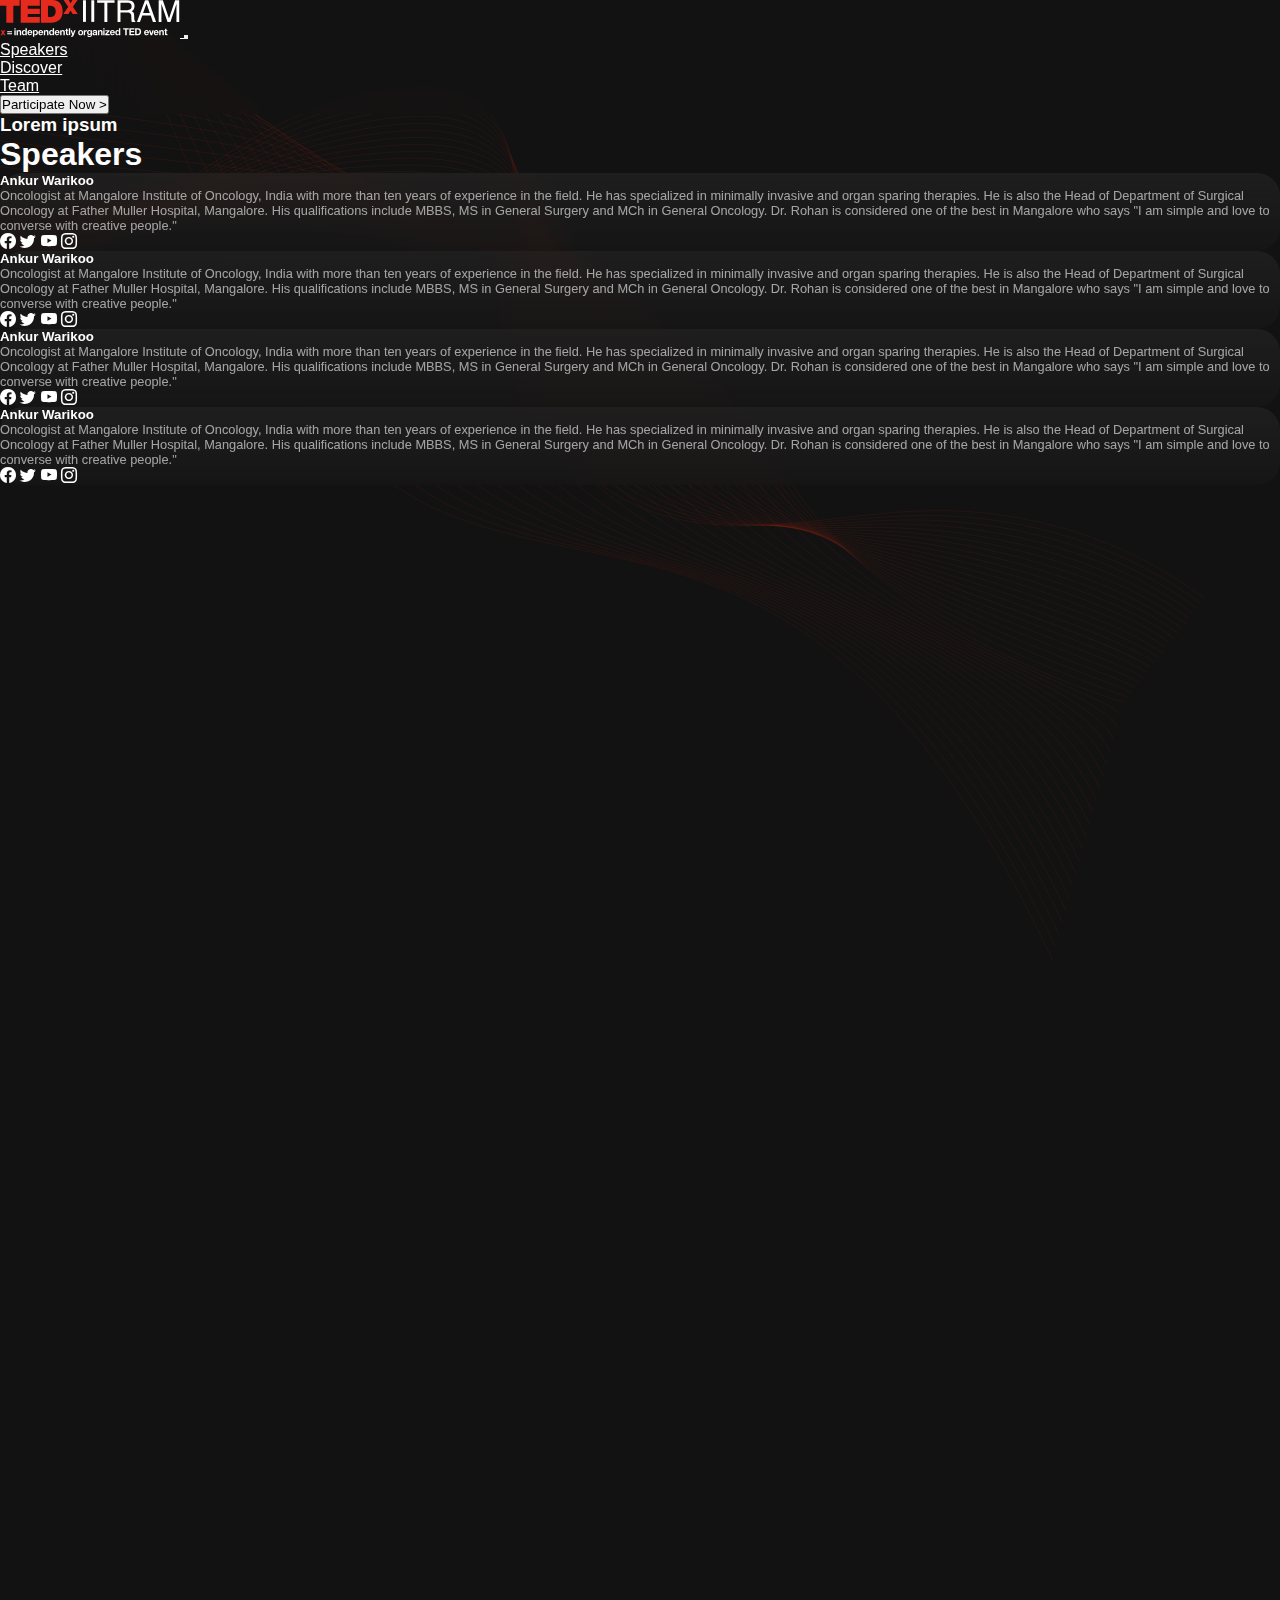
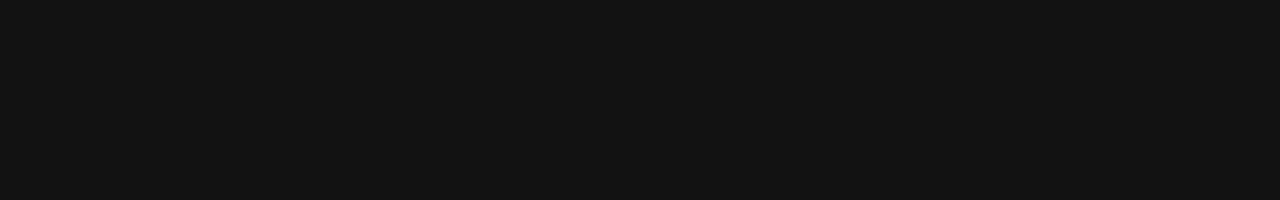
==== index.html @ c4f3ae9b "Rename speakers.html to index.html" ====
<!doctype html>
<html lang="en">

<head>
  <!-- Required meta tags -->
  <meta charset="utf-8">
  <meta name="viewport" content="width=device-width, initial-scale=1">


<!-- Bootstrap icons cdn -->
<link rel="stylesheet" href="https://cdn.jsdelivr.net/npm/bootstrap-icons@1.3.0/font/bootstrap-icons.css">

  <!-- Bootstrap CSS -->
  <link href="https://cdn.jsdelivr.net/npm/bootstrap@5.0.2/dist/css/bootstrap.min.css" rel="stylesheet"
    integrity="sha384-EVSTQN3/azprG1Anm3QDgpJLIm9Nao0Yz1ztcQTwFspd3yD65VohhpuuCOmLASjC" crossorigin="anonymous">

  <!-- custom css -->
  <link rel="stylesheet" href="style-speakers.css">

  <title>Speakers</title>
</head>

<body>

  <!-- illustration-------------------------------------------------------------------------------- -->

  <img class="img-fluid w-75 illustration-left-homepage"
    src="Resources/Images/Hero-Section/illustration-left-homepage.svg" alt="" srcset="">


  <!-- Right illustration -->
  <img class="img-fluid w-75 nav-right-illustration" src="Resources/Images/Hero-Section/navbar-right-illustration.svg"
    alt="" srcset="">



  <nav class="navbar navbar-expand-lg py-4 sticky-top navbar-custom navbar-dark">
    <div class="container">
      <!-- Navbar Logo -->
      <a class="navbar-brand" href="#homepage">
        <img class="w-75" src="Resources/Images/Navbar/navbarlogo.svg" alt="" srcset="" />
      </a>
      <!-- Hamburger Menu -->
      <button class="navbar-toggler" type="button" data-bs-toggle="collapse" data-bs-target="#navbarSupportedContent"
        aria-controls="navbarSupportedContent" aria-expanded="false" aria-label="Toggle navigation">
        <span class="navbar-toggler-icon"></span>
      </button>

      <div class="collapse navbar-collapse" id="navbarSupportedContent">
        <ul class="navbar-nav ms-auto px-3">
          <li class="nav-item px-3">
            <a class="nav-link hover-underline-animation" href="#speakers">Speakers</a>
          </li>
          <li class="nav-item px-3">
            <a class="nav-link hover-underline-animation" href="#discover">Discover</a>
          </li>
          <li class="nav-item px-3">
            <a class="nav-link hover-underline-animation" href="#discover">Team</a>
          </li>
        </ul>
        <form class="py-2">
          <button class="btn btn-outline-danger btn-custom">
            Participate Now >
          </button>
        </form>


      </div>
    </div>

    <!-- Ellipse
      <img class="image-fluid w-50 nav-right-illustration-ellipse" src="Resources/Images/Hero-Section/navbar-illustration-right-Ellipse 1.svg" alt=""> -->
  </nav>








  <section>

    <div class="container">

      <h3>Lorem ipsum</h3>
      <h1>Speakers</h1>

      <div class="row row-cols-1 row-cols-md-4 g-3 py-5">
        <div class="col">
          <div class="card">

            <div class="card-body">
              <h5 class="card-title">Ankur Warikoo</h5>
              <p class="card-text py-3">Oncologist at Mangalore Institute of Oncology, India with more than ten years of
                experience in the field. He has specialized in minimally invasive and organ sparing therapies. He is
                also the Head of Department of Surgical Oncology at Father Muller Hospital, Mangalore. His
                qualifications include MBBS, MS in General Surgery and MCh in General Oncology. Dr. Rohan is considered
                one of the best in Mangalore who says "I am simple and love to converse with creative people."</p>
                <i class="bi bi-facebook "></i>
                <i class="bi bi-twitter"></i>
                <i class="bi bi-youtube"></i>
                <i class="bi bi-instagram"></i>
            </div>
          </div>
        </div>
        <div class="col">
          <div class="card">

            <div class="card-body">
              <h5 class="card-title">Ankur Warikoo</h5>
              <p class="card-text py-3">Oncologist at Mangalore Institute of Oncology, India with more than ten years of
                experience in the field. He has specialized in minimally invasive and organ sparing therapies. He is
                also the Head of Department of Surgical Oncology at Father Muller Hospital, Mangalore. His
                qualifications include MBBS, MS in General Surgery and MCh in General Oncology. Dr. Rohan is considered
                one of the best in Mangalore who says "I am simple and love to converse with creative people."</p>
                <i class="bi bi-facebook "></i>
                <i class="bi bi-twitter"></i>
                <i class="bi bi-youtube"></i>
                <i class="bi bi-instagram"></i>
            </div>
          </div>
        </div>
        <div class="col">
          <div class="card">

            <div class="card-body">
              <h5 class="card-title">Ankur Warikoo</h5>
              <p class="card-text py-3">Oncologist at Mangalore Institute of Oncology, India with more than ten years of
                experience in the field. He has specialized in minimally invasive and organ sparing therapies. He is
                also the Head of Department of Surgical Oncology at Father Muller Hospital, Mangalore. His
                qualifications include MBBS, MS in General Surgery and MCh in General Oncology. Dr. Rohan is considered
                one of the best in Mangalore who says "I am simple and love to converse with creative people."</p>
                <i class="bi bi-facebook "></i>
                <i class="bi bi-twitter"></i>
                <i class="bi bi-youtube"></i>
                <i class="bi bi-instagram"></i>
            </div>
          </div>
        </div>
        <div class="col">
          <div class="card">

            <div class="card-body">
              <h5 class="card-title">Ankur Warikoo</h5>
              <p class="card-text py-3">Oncologist at Mangalore Institute of Oncology, India with more than ten years of
                experience in the field. He has specialized in minimally invasive and organ sparing therapies. He is
                also the Head of Department of Surgical Oncology at Father Muller Hospital, Mangalore. His
                qualifications include MBBS, MS in General Surgery and MCh in General Oncology. Dr. Rohan is considered
                one of the best in Mangalore who says "I am simple and love to converse with creative people."</p>
                <i class="bi bi-facebook "></i>
                <i class="bi bi-twitter"></i>
                <i class="bi bi-youtube"></i>
                <i class="bi bi-instagram"></i>
            </div>
          </div>
        </div>
      







    </div>





  </section>






  <!--  Bootstrap Bundle with Popper -->
  <script src="https://cdn.jsdelivr.net/npm/bootstrap@5.0.2/dist/js/bootstrap.bundle.min.js"
    integrity="sha384-MrcW6ZMFYlzcLA8Nl+NtUVF0sA7MsXsP1UyJoMp4YLEuNSfAP+JcXn/tWtIaxVXM"
    crossorigin="anonymous"></script>

  <!-- custom js -->
  <script src="speakers.js"></script>

</body>

</html>
---- style-speakers.css ----
/* custom----------------------------------------------------- */


*{
  margin: 0;
  padding: 0;
  font-family:  Helvetica, sans-serif, Arial;
  box-sizing: border-box;
  }
  
  body{
  
      background-color: #121212;
      height: 200vh;
      color: #ffffff;
      /* overflow-x: hidden; */
      scroll-behavior: smooth;
      position: relative;
      
      
  }
  
  
  
  /* ______________________________________________________ */
  
  
  
  
  
  
  /* Navbar------------------------------------------------------- */

  .navbar {
    -webkit-backdrop-filter: blur(8px);
    backdrop-filter: blur(8px);
    }


  .navbar-custom a{
      color: #ffffff !important;
      font-size: 1rem;
  }
  
  
  
  
  .hover-underline-animation {
      display: inline-block;
      position: relative;
      color: #ffffff;
    }
    
    .hover-underline-animation:after {
      content: '';
      position: absolute;
      width: 100%;
      transform: scaleX(0);
      height: 2px;
      bottom: 0;
      left: 0;
      background-color: #E62B1E;
      
      transform-origin: bottom right;
      transition: transform 0.25s ease-out;
    }
    
    .hover-underline-animation:hover:after {
      transform: scaleX(1);
      transform-origin: bottom left;
    }
  
    .hover-underline-animation:hover{
        color: #ffffff;
    }
  
  
  
  
  .navbar-custom button{
      outline: #E62B1E;
  }
  
  
  .navbar-custom button:hover{
      background-color: #E62B1E;
  }
  
  
  .nav-right-illustration{
      position: absolute;
      right: 0%;
      top: -13.01%;
  transform: rotate(1.99deg);
  }
  
  
  
  
  
/* illustration01 */
.illustration-left-homepage{
  position: absolute;
  left: 0%;
  top: -20%;
  opacity: 1;
  width: 100%;
  
}










/* Cards--------- */


.card{
  
  background: linear-gradient(180deg, rgba(47, 46, 46, 0.44) 0%, rgba(50, 50, 50, 0.11) 100%);
backdrop-filter: blur(13px);
/* Note: backdrop-filter has minimal browser support */

border-radius: 23px;

}

.card-title{
  font-weight: 700;
}


.card-text{
  opacity: 0.6;
  font-size: 0.8rem;
}


/* Icons */

.bi-facebook:hover{
  color:#4267B2 ;
  transform: scale(1.5);
}

.bi-twitter:hover{
  color:#00acee;
}

.bi-youtube:hover{
  color:	#FF0000;
}

.bi-instagram:hover{
color: #f09433; 
color: -moz-linear-gradient(45deg, #f09433 0%, #e6683c 25%, #dc2743 50%, #cc2366 75%, #bc1888 100%); 
color: -webkit-linear-gradient(45deg, #f09433 0%,#e6683c 25%,#dc2743 50%,#cc2366 75%,#bc1888 100%); 
color: linear-gradient(45deg, #f09433 0%,#e6683c 25%,#dc2743 50%,#cc2366 75%,#bc1888 100%); 
filter: progid:DXImageTransform.Microsoft.gradient( startColorstr='#f09433', endColorstr='#bc1888',GradientType=1 );
}
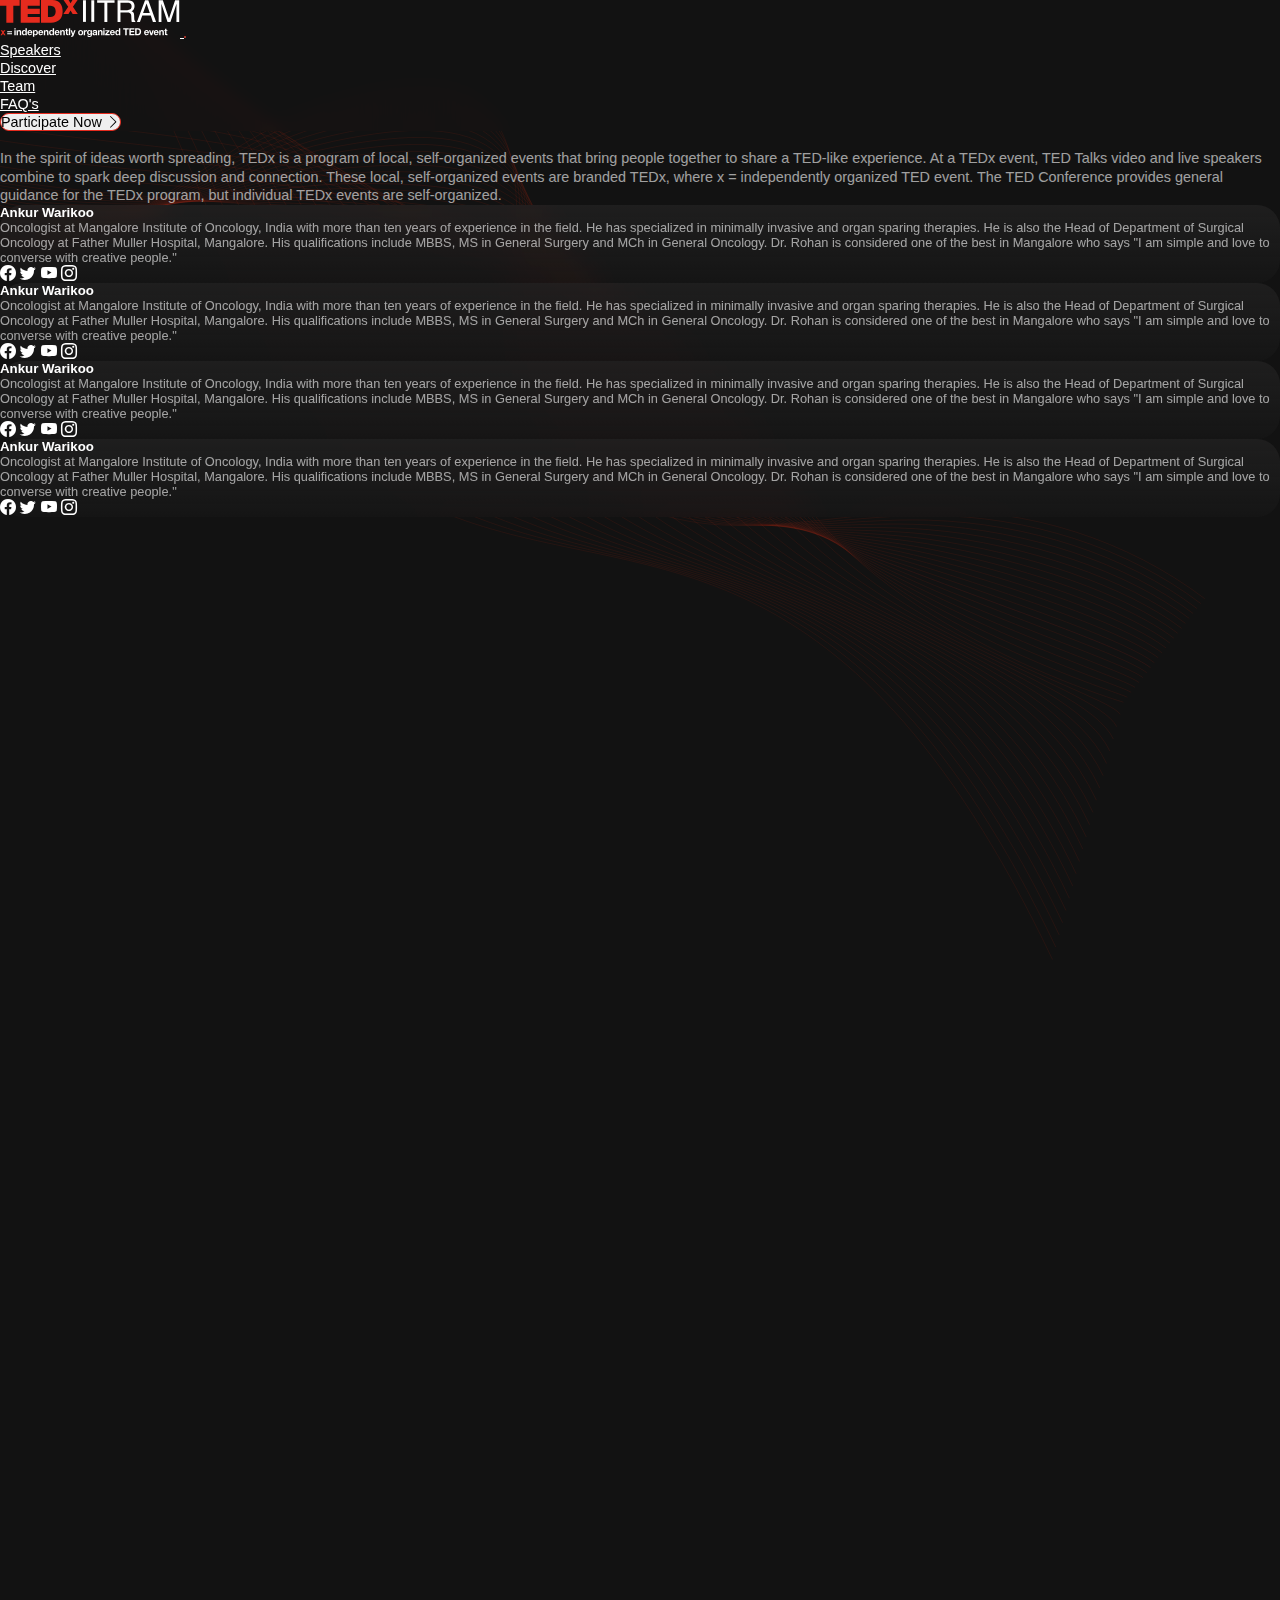
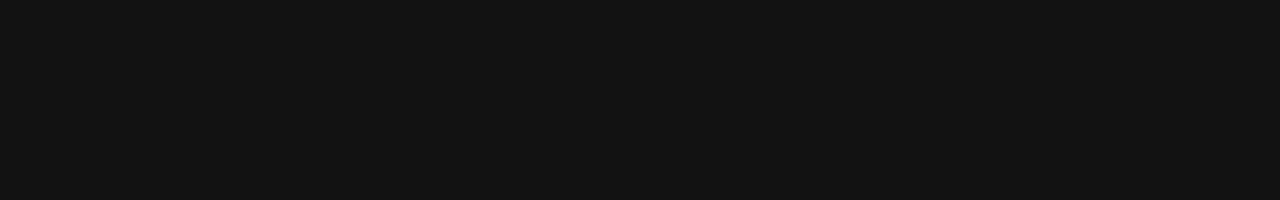
==== commit e4658010: "Rename Index.html to index.html" ====
--- a/index.html
+++ b/index.html
@@ -7,8 +7,8 @@
   <meta name="viewport" content="width=device-width, initial-scale=1">
 
 
-<!-- Bootstrap icons cdn -->
-<link rel="stylesheet" href="https://cdn.jsdelivr.net/npm/bootstrap-icons@1.3.0/font/bootstrap-icons.css">
+  <!-- Bootstrap icons cdn -->
+  <link rel="stylesheet" href="https://cdn.jsdelivr.net/npm/bootstrap-icons@1.3.0/font/bootstrap-icons.css">
 
   <!-- Bootstrap CSS -->
   <link href="https://cdn.jsdelivr.net/npm/bootstrap@5.0.2/dist/css/bootstrap.min.css" rel="stylesheet"
@@ -32,6 +32,14 @@
   <img class="img-fluid w-75 nav-right-illustration" src="Resources/Images/Hero-Section/navbar-right-illustration.svg"
     alt="" srcset="">
 
+
+
+
+
+<header class="header-section">
+
+
+  
 
 
   <nav class="navbar navbar-expand-lg py-4 sticky-top navbar-custom navbar-dark">
@@ -57,10 +65,13 @@
           <li class="nav-item px-3">
             <a class="nav-link hover-underline-animation" href="#discover">Team</a>
           </li>
+          <li class="nav-item px-3">
+            <a class="nav-link hover-underline-animation" href="#discover">FAQ's</a>
+          </li>
         </ul>
         <form class="py-2">
           <button class="btn btn-outline-danger btn-custom">
-            Participate Now >
+            Participate Now <i class="bi bi-chevron-right"></i>
           </button>
         </form>
 
@@ -74,6 +85,45 @@
 
 
 
+  
+
+
+
+
+<!-- Header-section -->
+
+
+
+<section class="mb-5 mt-5 py-3 pb-5">
+
+  <div class="container ">
+
+    <div >
+      <img class="img-fluid w-25 py-1" src="Resources/Images/Speakers/Header-Section/tedx_Iitram_logo.svg" alt=""
+        srcset="">
+    </div>
+
+    <div class="py-3">
+      <p>In the spirit of ideas worth spreading, TEDx is a program of local, self-organized events that bring people
+        together to share a TED-like experience. At a TEDx event, TED Talks video and live speakers combine to spark
+        deep discussion and connection. These local, self-organized events are branded TEDx, where x = independently
+        organized TED event. The TED Conference provides general guidance for the TEDx program, but individual TEDx
+        events are self-organized.
+      </p>
+    </div>
+
+</div>
+
+
+
+</section>
+
+
+
+
+
+</header>
+
 
 
 
@@ -83,8 +133,6 @@
 
     <div class="container">
 
-      <h3>Lorem ipsum</h3>
-      <h1>Speakers</h1>
 
       <div class="row row-cols-1 row-cols-md-4 g-3 py-5">
         <div class="col">
@@ -97,73 +145,73 @@
                 also the Head of Department of Surgical Oncology at Father Muller Hospital, Mangalore. His
                 qualifications include MBBS, MS in General Surgery and MCh in General Oncology. Dr. Rohan is considered
                 one of the best in Mangalore who says "I am simple and love to converse with creative people."</p>
-                <i class="bi bi-facebook "></i>
-                <i class="bi bi-twitter"></i>
-                <i class="bi bi-youtube"></i>
-                <i class="bi bi-instagram"></i>
-            </div>
-          </div>
-        </div>
-        <div class="col">
-          <div class="card">
-
-            <div class="card-body">
-              <h5 class="card-title">Ankur Warikoo</h5>
-              <p class="card-text py-3">Oncologist at Mangalore Institute of Oncology, India with more than ten years of
-                experience in the field. He has specialized in minimally invasive and organ sparing therapies. He is
-                also the Head of Department of Surgical Oncology at Father Muller Hospital, Mangalore. His
-                qualifications include MBBS, MS in General Surgery and MCh in General Oncology. Dr. Rohan is considered
-                one of the best in Mangalore who says "I am simple and love to converse with creative people."</p>
-                <i class="bi bi-facebook "></i>
-                <i class="bi bi-twitter"></i>
-                <i class="bi bi-youtube"></i>
-                <i class="bi bi-instagram"></i>
-            </div>
-          </div>
-        </div>
-        <div class="col">
-          <div class="card">
-
-            <div class="card-body">
-              <h5 class="card-title">Ankur Warikoo</h5>
-              <p class="card-text py-3">Oncologist at Mangalore Institute of Oncology, India with more than ten years of
-                experience in the field. He has specialized in minimally invasive and organ sparing therapies. He is
-                also the Head of Department of Surgical Oncology at Father Muller Hospital, Mangalore. His
-                qualifications include MBBS, MS in General Surgery and MCh in General Oncology. Dr. Rohan is considered
-                one of the best in Mangalore who says "I am simple and love to converse with creative people."</p>
-                <i class="bi bi-facebook "></i>
-                <i class="bi bi-twitter"></i>
-                <i class="bi bi-youtube"></i>
-                <i class="bi bi-instagram"></i>
-            </div>
-          </div>
-        </div>
-        <div class="col">
-          <div class="card">
-
-            <div class="card-body">
-              <h5 class="card-title">Ankur Warikoo</h5>
-              <p class="card-text py-3">Oncologist at Mangalore Institute of Oncology, India with more than ten years of
-                experience in the field. He has specialized in minimally invasive and organ sparing therapies. He is
-                also the Head of Department of Surgical Oncology at Father Muller Hospital, Mangalore. His
-                qualifications include MBBS, MS in General Surgery and MCh in General Oncology. Dr. Rohan is considered
-                one of the best in Mangalore who says "I am simple and love to converse with creative people."</p>
-                <i class="bi bi-facebook "></i>
-                <i class="bi bi-twitter"></i>
-                <i class="bi bi-youtube"></i>
-                <i class="bi bi-instagram"></i>
-            </div>
-          </div>
-        </div>
-      
-
-
-
-
-
-
-
-    </div>
+              <i class="bi bi-facebook "></i>
+              <i class="bi bi-twitter"></i>
+              <i class="bi bi-youtube"></i>
+              <i class="bi bi-instagram"></i>
+            </div>
+          </div>
+        </div>
+        <div class="col">
+          <div class="card">
+
+            <div class="card-body">
+              <h5 class="card-title">Ankur Warikoo</h5>
+              <p class="card-text py-3">Oncologist at Mangalore Institute of Oncology, India with more than ten years of
+                experience in the field. He has specialized in minimally invasive and organ sparing therapies. He is
+                also the Head of Department of Surgical Oncology at Father Muller Hospital, Mangalore. His
+                qualifications include MBBS, MS in General Surgery and MCh in General Oncology. Dr. Rohan is considered
+                one of the best in Mangalore who says "I am simple and love to converse with creative people."</p>
+              <i class="bi bi-facebook "></i>
+              <i class="bi bi-twitter"></i>
+              <i class="bi bi-youtube"></i>
+              <i class="bi bi-instagram"></i>
+            </div>
+          </div>
+        </div>
+        <div class="col">
+          <div class="card">
+
+            <div class="card-body">
+              <h5 class="card-title">Ankur Warikoo</h5>
+              <p class="card-text py-3">Oncologist at Mangalore Institute of Oncology, India with more than ten years of
+                experience in the field. He has specialized in minimally invasive and organ sparing therapies. He is
+                also the Head of Department of Surgical Oncology at Father Muller Hospital, Mangalore. His
+                qualifications include MBBS, MS in General Surgery and MCh in General Oncology. Dr. Rohan is considered
+                one of the best in Mangalore who says "I am simple and love to converse with creative people."</p>
+              <i class="bi bi-facebook "></i>
+              <i class="bi bi-twitter"></i>
+              <i class="bi bi-youtube"></i>
+              <i class="bi bi-instagram"></i>
+            </div>
+          </div>
+        </div>
+        <div class="col">
+          <div class="card">
+
+            <div class="card-body">
+              <h5 class="card-title">Ankur Warikoo</h5>
+              <p class="card-text py-3">Oncologist at Mangalore Institute of Oncology, India with more than ten years of
+                experience in the field. He has specialized in minimally invasive and organ sparing therapies. He is
+                also the Head of Department of Surgical Oncology at Father Muller Hospital, Mangalore. His
+                qualifications include MBBS, MS in General Surgery and MCh in General Oncology. Dr. Rohan is considered
+                one of the best in Mangalore who says "I am simple and love to converse with creative people."</p>
+              <i class="bi bi-facebook "></i>
+              <i class="bi bi-twitter"></i>
+              <i class="bi bi-youtube"></i>
+              <i class="bi bi-instagram"></i>
+            </div>
+          </div>
+        </div>
+
+
+
+
+
+
+
+
+      </div>
 
 
 
--- a/style-speakers.css
+++ b/style-speakers.css
@@ -39,7 +39,7 @@
 
   .navbar-custom a{
       color: #ffffff !important;
-      font-size: 1rem;
+      font-size: 0.9rem;
   }
   
   
@@ -78,12 +78,17 @@
   
   
   .navbar-custom button{
-      outline: #E62B1E;
+    border: 1px solid #E62B1E;
+    box-sizing: border-box;
+    border-radius: 10px;
+    font-size: 0.9rem;
+    
   }
   
   
   .navbar-custom button:hover{
       background-color: #E62B1E;
+      transition: 0.3s;
   }
   
   
@@ -109,6 +114,50 @@
 }
 
 
+/* Header-section */
+
+
+.header-section{
+  background: url("Resources/Images/Speakers/Speakers-background.png")  no-repeat center center fixed;;
+   
+  -webkit-background-size: cover;
+  -moz-background-size: cover;
+  -o-background-size: cover;
+  background-size: cover;
+}
+
+.header-section p{
+  /* Ted White */
+
+color: #FFFFFF;
+
+opacity: 0.6;
+font-size: 0.9rem;
+line-height: 130%;
+}
+
+
+
+
+
+
+
+
+
+
+
+
+
+
+
+
+
+
+
+
+
+
+
 
 
 
@@ -157,10 +206,6 @@
 }
 
 .bi-instagram:hover{
-color: #f09433; 
-color: -moz-linear-gradient(45deg, #f09433 0%, #e6683c 25%, #dc2743 50%, #cc2366 75%, #bc1888 100%); 
-color: -webkit-linear-gradient(45deg, #f09433 0%,#e6683c 25%,#dc2743 50%,#cc2366 75%,#bc1888 100%); 
-color: linear-gradient(45deg, #f09433 0%,#e6683c 25%,#dc2743 50%,#cc2366 75%,#bc1888 100%); 
-filter: progid:DXImageTransform.Microsoft.gradient( startColorstr='#f09433', endColorstr='#bc1888',GradientType=1 );
-}
-
+  color:#BC1888;
+}
+
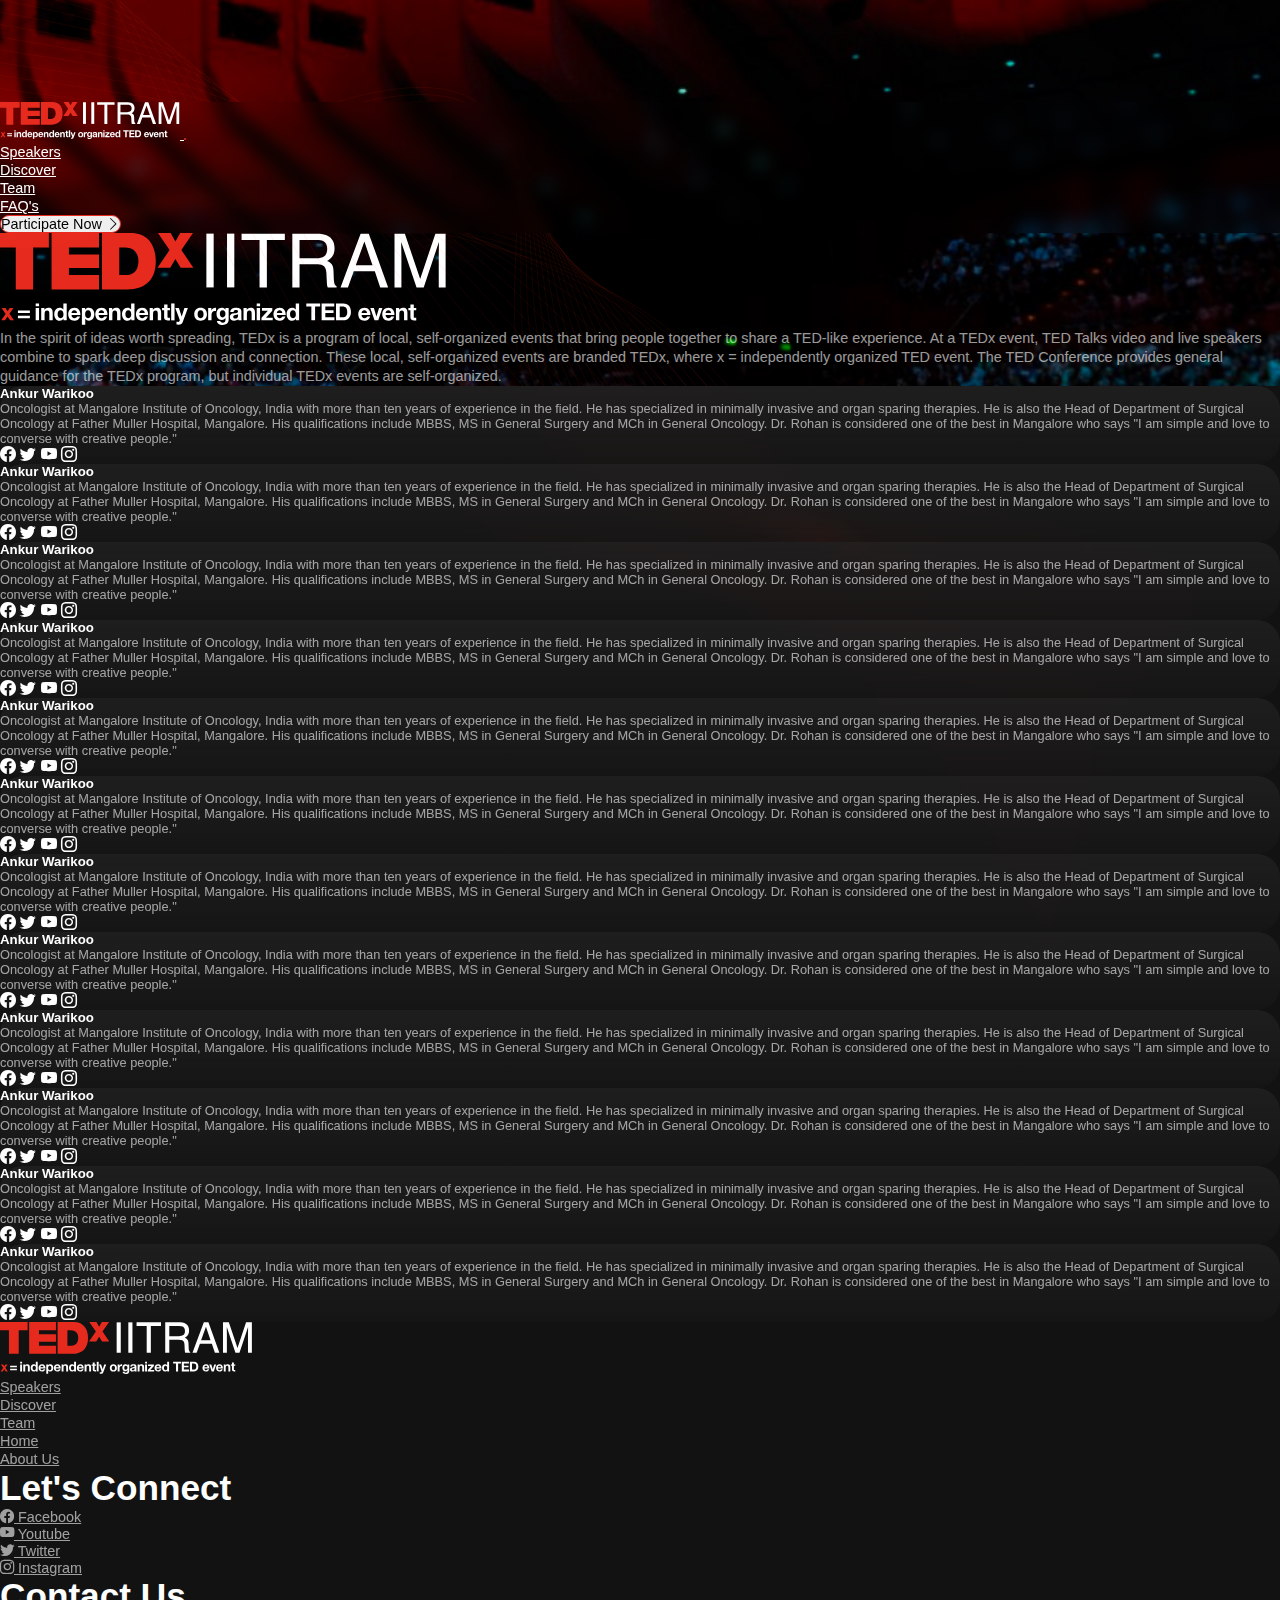
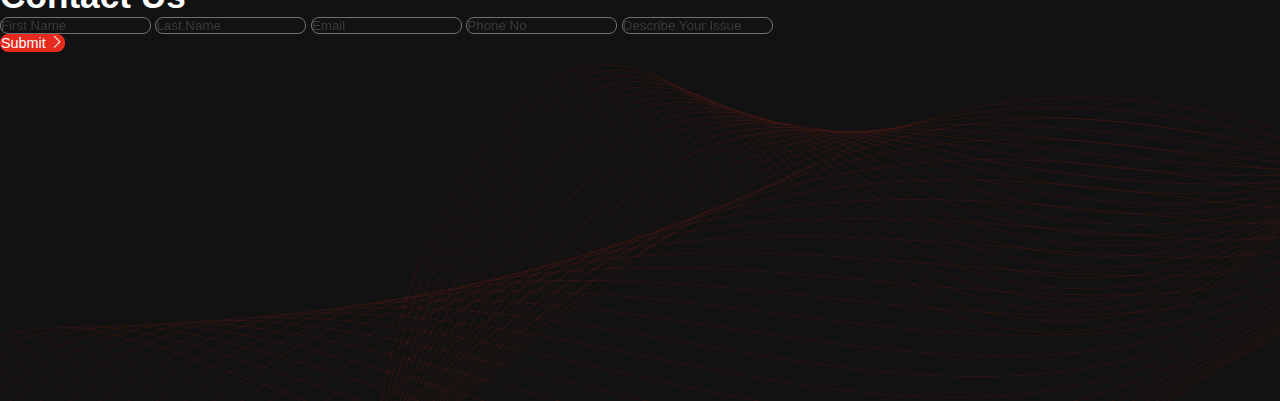
==== commit 41268980: "Add files via upload" ====
--- a/index.html
+++ b/index.html
@@ -35,94 +35,94 @@
 
 
 
-
 <header class="header-section">
-
-
   
 
 
-  <nav class="navbar navbar-expand-lg py-4 sticky-top navbar-custom navbar-dark">
-    <div class="container">
-      <!-- Navbar Logo -->
-      <a class="navbar-brand" href="#homepage">
-        <img class="w-75" src="Resources/Images/Navbar/navbarlogo.svg" alt="" srcset="" />
-      </a>
-      <!-- Hamburger Menu -->
-      <button class="navbar-toggler" type="button" data-bs-toggle="collapse" data-bs-target="#navbarSupportedContent"
-        aria-controls="navbarSupportedContent" aria-expanded="false" aria-label="Toggle navigation">
-        <span class="navbar-toggler-icon"></span>
-      </button>
-
-      <div class="collapse navbar-collapse" id="navbarSupportedContent">
-        <ul class="navbar-nav ms-auto px-3">
-          <li class="nav-item px-3">
-            <a class="nav-link hover-underline-animation" href="#speakers">Speakers</a>
-          </li>
-          <li class="nav-item px-3">
-            <a class="nav-link hover-underline-animation" href="#discover">Discover</a>
-          </li>
-          <li class="nav-item px-3">
-            <a class="nav-link hover-underline-animation" href="#discover">Team</a>
-          </li>
-          <li class="nav-item px-3">
-            <a class="nav-link hover-underline-animation" href="#discover">FAQ's</a>
-          </li>
-        </ul>
-        <form class="py-2">
-          <button class="btn btn-outline-danger btn-custom">
-            Participate Now <i class="bi bi-chevron-right"></i>
-          </button>
-        </form>
-
-
+
+
+
+    <nav class="navbar navbar-expand-lg py-4 fixed-top navbar-custom navbar-dark">
+      <div class="container">
+        <!-- Navbar Logo -->
+        <a class="navbar-brand" href="#homepage">
+          <img class="w-75" src="Resources/Images/Navbar/navbarlogo.svg" alt="" srcset="" />
+        </a>
+        <!-- Hamburger Menu -->
+        <button class="navbar-toggler" type="button" data-bs-toggle="collapse" data-bs-target="#navbarSupportedContent"
+          aria-controls="navbarSupportedContent" aria-expanded="false" aria-label="Toggle navigation">
+          <span class="navbar-toggler-icon"></span>
+        </button>
+
+        <div class="collapse navbar-collapse" id="navbarSupportedContent">
+          <ul class="navbar-nav ms-auto px-3">
+            <li class="nav-item px-3">
+              <a class="nav-link hover-underline-animation" href="#speakers">Speakers</a>
+            </li>
+            <li class="nav-item px-3">
+              <a class="nav-link hover-underline-animation" href="#discover">Discover</a>
+            </li>
+            <li class="nav-item px-3">
+              <a class="nav-link hover-underline-animation" href="#discover">Team</a>
+            </li>
+            <li class="nav-item px-3">
+              <a class="nav-link hover-underline-animation" href="#discover">FAQ's</a>
+            </li>
+          </ul>
+          <form class="py-2">
+            <button class="btn btn-outline-danger btn-custom">
+              Participate Now <i class="bi bi-chevron-right"></i>
+            </button>
+          </form>
+
+
+        </div>
       </div>
-    </div>
-
-    <!-- Ellipse
+
+      <!-- Ellipse
       <img class="image-fluid w-50 nav-right-illustration-ellipse" src="Resources/Images/Hero-Section/navbar-illustration-right-Ellipse 1.svg" alt=""> -->
-  </nav>
-
-
-
-  
-
-
-
-
-<!-- Header-section -->
-
-
-
-<section class="mb-5 mt-5 py-3 pb-5">
-
-  <div class="container ">
-
-    <div >
-      <img class="img-fluid w-25 py-1" src="Resources/Images/Speakers/Header-Section/tedx_Iitram_logo.svg" alt=""
-        srcset="">
-    </div>
-
-    <div class="py-3">
-      <p>In the spirit of ideas worth spreading, TEDx is a program of local, self-organized events that bring people
-        together to share a TED-like experience. At a TEDx event, TED Talks video and live speakers combine to spark
-        deep discussion and connection. These local, self-organized events are branded TEDx, where x = independently
-        organized TED event. The TED Conference provides general guidance for the TEDx program, but individual TEDx
-        events are self-organized.
-      </p>
-    </div>
-
-</div>
-
-
-
-</section>
-
-
-
-
-
-</header>
+    </nav>
+
+
+
+
+
+
+
+
+    <!-- Header-section -->
+
+    
+
+    <section class="mb-5 mt-5 py-3 pb-5  section-1">
+
+      <div class="container">
+
+        <div>
+          <img class="img-fluid w-25 py-1" src="Resources/Images/Speakers/Header-Section/tedx_Iitram_logo.svg" alt=""
+            srcset="">
+        </div>
+
+        <div class="py-3 ">
+          <p>In the spirit of ideas worth spreading, TEDx is a program of local, self-organized events that bring people
+            together to share a TED-like experience. At a TEDx event, TED Talks video and live speakers combine to spark
+            deep discussion and connection. These local, self-organized events are branded TEDx, where x = independently
+            organized TED event. The TED Conference provides general guidance for the TEDx program, but individual TEDx
+            events are self-organized.
+          </p>
+        </div>
+
+      </div>
+
+
+
+    </section>
+
+
+
+
+
+  </header>
 
 
 
@@ -138,90 +138,385 @@
         <div class="col">
           <div class="card">
 
-            <div class="card-body">
-              <h5 class="card-title">Ankur Warikoo</h5>
-              <p class="card-text py-3">Oncologist at Mangalore Institute of Oncology, India with more than ten years of
+            <div class="card-body px-4">
+              <h5 class="card-title ">Ankur Warikoo</h5>
+              <p class="card-text py-3 ">Oncologist at Mangalore Institute of Oncology, India with more than ten years
+                of
                 experience in the field. He has specialized in minimally invasive and organ sparing therapies. He is
                 also the Head of Department of Surgical Oncology at Father Muller Hospital, Mangalore. His
                 qualifications include MBBS, MS in General Surgery and MCh in General Oncology. Dr. Rohan is considered
                 one of the best in Mangalore who says "I am simple and love to converse with creative people."</p>
-              <i class="bi bi-facebook "></i>
-              <i class="bi bi-twitter"></i>
-              <i class="bi bi-youtube"></i>
-              <i class="bi bi-instagram"></i>
+              <div>
+                <i class="bi bi-facebook px-1"></i>
+                <i class="bi bi-twitter px-1"></i>
+                <i class="bi bi-youtube px-1"></i>
+                <i class="bi bi-instagram px-1"></i>
+              </div>
+
             </div>
           </div>
         </div>
         <div class="col">
           <div class="card">
 
-            <div class="card-body">
-              <h5 class="card-title">Ankur Warikoo</h5>
-              <p class="card-text py-3">Oncologist at Mangalore Institute of Oncology, India with more than ten years of
+            <div class="card-body px-4">
+              <h5 class="card-title ">Ankur Warikoo</h5>
+              <p class="card-text py-3 ">Oncologist at Mangalore Institute of Oncology, India with more than ten years
+                of
                 experience in the field. He has specialized in minimally invasive and organ sparing therapies. He is
                 also the Head of Department of Surgical Oncology at Father Muller Hospital, Mangalore. His
                 qualifications include MBBS, MS in General Surgery and MCh in General Oncology. Dr. Rohan is considered
                 one of the best in Mangalore who says "I am simple and love to converse with creative people."</p>
-              <i class="bi bi-facebook "></i>
-              <i class="bi bi-twitter"></i>
-              <i class="bi bi-youtube"></i>
-              <i class="bi bi-instagram"></i>
+              <div>
+                <i class="bi bi-facebook px-1"></i>
+                <i class="bi bi-twitter px-1"></i>
+                <i class="bi bi-youtube px-1"></i>
+                <i class="bi bi-instagram px-1"></i>
+              </div>
+
             </div>
           </div>
         </div>
         <div class="col">
           <div class="card">
 
-            <div class="card-body">
-              <h5 class="card-title">Ankur Warikoo</h5>
-              <p class="card-text py-3">Oncologist at Mangalore Institute of Oncology, India with more than ten years of
+            <div class="card-body px-4">
+              <h5 class="card-title ">Ankur Warikoo</h5>
+              <p class="card-text py-3 ">Oncologist at Mangalore Institute of Oncology, India with more than ten years
+                of
                 experience in the field. He has specialized in minimally invasive and organ sparing therapies. He is
                 also the Head of Department of Surgical Oncology at Father Muller Hospital, Mangalore. His
                 qualifications include MBBS, MS in General Surgery and MCh in General Oncology. Dr. Rohan is considered
                 one of the best in Mangalore who says "I am simple and love to converse with creative people."</p>
-              <i class="bi bi-facebook "></i>
-              <i class="bi bi-twitter"></i>
-              <i class="bi bi-youtube"></i>
-              <i class="bi bi-instagram"></i>
+              <div>
+                <i class="bi bi-facebook px-1"></i>
+                <i class="bi bi-twitter px-1"></i>
+                <i class="bi bi-youtube px-1"></i>
+                <i class="bi bi-instagram px-1"></i>
+              </div>
+
             </div>
           </div>
         </div>
         <div class="col">
           <div class="card">
 
-            <div class="card-body">
-              <h5 class="card-title">Ankur Warikoo</h5>
-              <p class="card-text py-3">Oncologist at Mangalore Institute of Oncology, India with more than ten years of
+            <div class="card-body px-4">
+              <h5 class="card-title ">Ankur Warikoo</h5>
+              <p class="card-text py-3 ">Oncologist at Mangalore Institute of Oncology, India with more than ten years
+                of
                 experience in the field. He has specialized in minimally invasive and organ sparing therapies. He is
                 also the Head of Department of Surgical Oncology at Father Muller Hospital, Mangalore. His
                 qualifications include MBBS, MS in General Surgery and MCh in General Oncology. Dr. Rohan is considered
                 one of the best in Mangalore who says "I am simple and love to converse with creative people."</p>
-              <i class="bi bi-facebook "></i>
-              <i class="bi bi-twitter"></i>
-              <i class="bi bi-youtube"></i>
-              <i class="bi bi-instagram"></i>
-            </div>
-          </div>
-        </div>
-
-
-
-
-
-
-
+              <div>
+                <i class="bi bi-facebook px-1"></i>
+                <i class="bi bi-twitter px-1"></i>
+                <i class="bi bi-youtube px-1"></i>
+                <i class="bi bi-instagram px-1"></i>
+              </div>
+
+            </div>
+          </div>
+        </div>
 
       </div>
 
 
 
 
+      <div class="container">
+
+
+        <div class="row row-cols-1 row-cols-md-4 g-3 py-5">
+          <div class="col">
+            <div class="card">
+
+              <div class="card-body px-4">
+                <h5 class="card-title ">Ankur Warikoo</h5>
+                <p class="card-text py-3 ">Oncologist at Mangalore Institute of Oncology, India with more than ten years
+                  of
+                  experience in the field. He has specialized in minimally invasive and organ sparing therapies. He is
+                  also the Head of Department of Surgical Oncology at Father Muller Hospital, Mangalore. His
+                  qualifications include MBBS, MS in General Surgery and MCh in General Oncology. Dr. Rohan is
+                  considered
+                  one of the best in Mangalore who says "I am simple and love to converse with creative people."</p>
+                <div>
+                  <i class="bi bi-facebook px-1"></i>
+                  <i class="bi bi-twitter px-1"></i>
+                  <i class="bi bi-youtube px-1"></i>
+                  <i class="bi bi-instagram px-1"></i>
+                </div>
+
+              </div>
+            </div>
+          </div>
+          <div class="col">
+            <div class="card">
+
+              <div class="card-body px-4">
+                <h5 class="card-title ">Ankur Warikoo</h5>
+                <p class="card-text py-3 ">Oncologist at Mangalore Institute of Oncology, India with more than ten years
+                  of
+                  experience in the field. He has specialized in minimally invasive and organ sparing therapies. He is
+                  also the Head of Department of Surgical Oncology at Father Muller Hospital, Mangalore. His
+                  qualifications include MBBS, MS in General Surgery and MCh in General Oncology. Dr. Rohan is
+                  considered
+                  one of the best in Mangalore who says "I am simple and love to converse with creative people."</p>
+                <div>
+                  <i class="bi bi-facebook px-1"></i>
+                  <i class="bi bi-twitter px-1"></i>
+                  <i class="bi bi-youtube px-1"></i>
+                  <i class="bi bi-instagram px-1"></i>
+                </div>
+
+              </div>
+            </div>
+          </div>
+          <div class="col">
+            <div class="card">
+
+              <div class="card-body px-4">
+                <h5 class="card-title ">Ankur Warikoo</h5>
+                <p class="card-text py-3 ">Oncologist at Mangalore Institute of Oncology, India with more than ten years
+                  of
+                  experience in the field. He has specialized in minimally invasive and organ sparing therapies. He is
+                  also the Head of Department of Surgical Oncology at Father Muller Hospital, Mangalore. His
+                  qualifications include MBBS, MS in General Surgery and MCh in General Oncology. Dr. Rohan is
+                  considered
+                  one of the best in Mangalore who says "I am simple and love to converse with creative people."</p>
+                <div>
+                  <i class="bi bi-facebook px-1"></i>
+                  <i class="bi bi-twitter px-1"></i>
+                  <i class="bi bi-youtube px-1"></i>
+                  <i class="bi bi-instagram px-1"></i>
+                </div>
+
+              </div>
+            </div>
+          </div>
+          <div class="col">
+            <div class="card">
+
+              <div class="card-body px-4">
+                <h5 class="card-title ">Ankur Warikoo</h5>
+                <p class="card-text py-3 ">Oncologist at Mangalore Institute of Oncology, India with more than ten years
+                  of
+                  experience in the field. He has specialized in minimally invasive and organ sparing therapies. He is
+                  also the Head of Department of Surgical Oncology at Father Muller Hospital, Mangalore. His
+                  qualifications include MBBS, MS in General Surgery and MCh in General Oncology. Dr. Rohan is
+                  considered
+                  one of the best in Mangalore who says "I am simple and love to converse with creative people."</p>
+                <div>
+                  <i class="bi bi-facebook px-1"></i>
+                  <i class="bi bi-twitter px-1"></i>
+                  <i class="bi bi-youtube px-1"></i>
+                  <i class="bi bi-instagram px-1"></i>
+                </div>
+
+              </div>
+            </div>
+          </div>
+
+        </div>
+
+
+        <div class="container">
+
+
+          <div class="row row-cols-1 row-cols-md-4 g-3 py-5">
+            <div class="col">
+              <div class="card">
+
+                <div class="card-body px-4">
+                  <h5 class="card-title ">Ankur Warikoo</h5>
+                  <p class="card-text py-3 ">Oncologist at Mangalore Institute of Oncology, India with more than ten
+                    years of
+                    experience in the field. He has specialized in minimally invasive and organ sparing therapies. He is
+                    also the Head of Department of Surgical Oncology at Father Muller Hospital, Mangalore. His
+                    qualifications include MBBS, MS in General Surgery and MCh in General Oncology. Dr. Rohan is
+                    considered
+                    one of the best in Mangalore who says "I am simple and love to converse with creative people."</p>
+                  <div>
+                    <i class="bi bi-facebook px-1"></i>
+                    <i class="bi bi-twitter px-1"></i>
+                    <i class="bi bi-youtube px-1"></i>
+                    <i class="bi bi-instagram px-1"></i>
+                  </div>
+
+                </div>
+              </div>
+            </div>
+            <div class="col">
+              <div class="card">
+
+                <div class="card-body px-4">
+                  <h5 class="card-title ">Ankur Warikoo</h5>
+                  <p class="card-text py-3 ">Oncologist at Mangalore Institute of Oncology, India with more than ten
+                    years of
+                    experience in the field. He has specialized in minimally invasive and organ sparing therapies. He is
+                    also the Head of Department of Surgical Oncology at Father Muller Hospital, Mangalore. His
+                    qualifications include MBBS, MS in General Surgery and MCh in General Oncology. Dr. Rohan is
+                    considered
+                    one of the best in Mangalore who says "I am simple and love to converse with creative people."</p>
+                  <div>
+                    <i class="bi bi-facebook px-1"></i>
+                    <i class="bi bi-twitter px-1"></i>
+                    <i class="bi bi-youtube px-1"></i>
+                    <i class="bi bi-instagram px-1"></i>
+                  </div>
+
+                </div>
+              </div>
+            </div>
+            <div class="col">
+              <div class="card">
+
+                <div class="card-body px-4">
+                  <h5 class="card-title ">Ankur Warikoo</h5>
+                  <p class="card-text py-3 ">Oncologist at Mangalore Institute of Oncology, India with more than ten
+                    years of
+                    experience in the field. He has specialized in minimally invasive and organ sparing therapies. He is
+                    also the Head of Department of Surgical Oncology at Father Muller Hospital, Mangalore. His
+                    qualifications include MBBS, MS in General Surgery and MCh in General Oncology. Dr. Rohan is
+                    considered
+                    one of the best in Mangalore who says "I am simple and love to converse with creative people."</p>
+                  <div>
+                    <i class="bi bi-facebook px-1"></i>
+                    <i class="bi bi-twitter px-1"></i>
+                    <i class="bi bi-youtube px-1"></i>
+                    <i class="bi bi-instagram px-1"></i>
+                  </div>
+
+                </div>
+              </div>
+            </div>
+            <div class="col">
+              <div class="card">
+
+                <div class="card-body px-4">
+                  <h5 class="card-title ">Ankur Warikoo</h5>
+                  <p class="card-text py-3 ">Oncologist at Mangalore Institute of Oncology, India with more than ten
+                    years of
+                    experience in the field. He has specialized in minimally invasive and organ sparing therapies. He is
+                    also the Head of Department of Surgical Oncology at Father Muller Hospital, Mangalore. His
+                    qualifications include MBBS, MS in General Surgery and MCh in General Oncology. Dr. Rohan is
+                    considered
+                    one of the best in Mangalore who says "I am simple and love to converse with creative people."</p>
+                  <div>
+                    <i class="bi bi-facebook px-1"></i>
+                    <i class="bi bi-twitter px-1"></i>
+                    <i class="bi bi-youtube px-1"></i>
+                    <i class="bi bi-instagram px-1"></i>
+                  </div>
+
+                </div>
+              </div>
+            </div>
+
+          </div>
+
+
+
+
 
   </section>
 
 
 
-
+ <!-- illustation -->
+
+<img class="img-fluid illustration-footer w-75" src="Resources/Images/Speakers/Footer-Section/illustration.svg" alt="">
+
+
+  <footer class="footer-section py-5 my-5">
+    <div class="container">
+
+      <div class="row">
+        <div class="col-md-4 box-1">
+          <div>
+            <img class="img-fluid w-50 py-1" src="Resources/Images/Speakers/Footer-Section/footer-logo.svg" alt="">
+          </div>
+          <div>
+            <ul class="navbar-nav py-4">
+              <li class="nav-item">
+                <a class="nav-link hover-underline-animation" href="#speakers">Speakers</a>
+              </li>
+              <li class="nav-item">
+                <a class="nav-link hover-underline-animation" href="#discover">Discover</a>
+              </li>
+              <li class="nav-item">
+                <a class="nav-link hover-underline-animation" href="#discover">Team</a>
+              </li>
+              <li class="nav-item">
+                <a class="nav-link hover-underline-animation" href="#discover">Home</a>
+              </li>
+              <li class="nav-item">
+                <a class="nav-link hover-underline-animation" href="#discover">About Us</a>
+              </li>
+            </ul>
+          </div>
+
+
+        </div>
+        <div class="col-md-4 box-2">
+
+          <div>
+            <h1>Let's Connect</h1>
+          </div>
+
+          <div>
+            <ul class="navbar-nav pt-4">
+              <li class="nav-item">
+                <a class="nav-link facebook-icon-footer" href="#"> <i class="bi bi-facebook px-1"></i> Facebook</a>
+              </li>
+              <li class="nav-item">
+                <a class="nav-link youtube-icon-footer" href="#"> <i class="bi bi-youtube px-1"></i> Youtube</a>
+              </li>
+              <li class="nav-item">
+                <a class="nav-link twitter-icon-footer" href="#"> <i class="bi bi-twitter px-1"></i> Twitter</a>
+              </li>
+              <li class="nav-item">
+                <a class="nav-link instagram-icon-footer" href="#"> <i class="bi bi-instagram px-1"></i> Instagram</a>
+              </li>
+            </ul>
+
+
+          </div>
+
+
+        </div>
+        <div class="col-md-4 box-3">
+
+          <div >
+            <h1>Contact Us</h1>
+          </div>
+
+          <form class="input-footer pt-4">
+            <input class="first-name form-control-sm my-2" type="text" placeholder="First Name">
+            <input class="last-name form-control-sm my-2" type="text" placeholder="Last Name">
+            <input class="last-name form-control-sm my-2" type="email" placeholder="Email">
+            <input class="phone-no form-control-sm my-2" type="text" placeholder="Phone No">
+            <input class="describe form-control-lg my-2" type="text" placeholder="Describe Your Issue">
+            <button class="btn btn-outline-danger btn-custom btn-footer">
+              Submit <i class="bi bi-chevron-right"></i>
+            </button>
+
+            
+
+          </form>
+
+
+        </div>
+      </div>
+    </div>
+
+
+
+    </div>
+
+
+  </footer>
 
 
   <!--  Bootstrap Bundle with Popper -->
@@ -234,4 +529,4 @@
 
 </body>
 
-</html>
+</html>--- a/style-speakers.css
+++ b/style-speakers.css
@@ -117,6 +117,12 @@
 /* Header-section */
 
 
+
+
+.header-section{
+  padding-top: 8%;
+}
+
 .header-section{
   background: url("Resources/Images/Speakers/Speakers-background.png")  no-repeat center center fixed;;
    
@@ -206,6 +212,127 @@
 }
 
 .bi-instagram:hover{
-  color:#BC1888;
-}
-
+color: #bc1888;
+}
+
+
+
+
+/* CARDS */
+
+.flip-card {
+  background-color: transparent; 
+  perspective: 1000px;  
+}
+
+.flip-card-inner {
+  position: relative;
+  width: 100%;
+  height: 100%;
+  transition: transform 0.6s;
+  transform-style: preserve-3d;
+  box-shadow: 0 8px 10px 0 rgba(90,90,90,0.2)
+}
+
+
+.flip-card.flipped .flip-card-inner {   
+  transform: rotateY(180deg);
+}
+
+.flip-card-front, .flip-card-back {
+  position: absolute;
+  width: 100%;
+  height: 100%;
+  backface-visibility: hidden;
+}
+
+
+
+.flip-card-back {
+
+  transform: rotateY(180deg);
+}
+
+
+
+
+/* Footer-section */
+
+
+
+.illustration-footer{
+  opacity: 0.87;
+position: absolute;
+
+
+}
+
+
+
+
+
+
+
+
+
+.footer-section{
+  color:#FFFFFF;
+  padding-bottom: 8%;
+}
+
+
+.footer-section h1{
+  font-size: 2.2rem;
+}
+
+
+.footer-section .nav-link{
+
+  color: #FFFFFF;
+  opacity:0.6;
+  font-size:0.9rem;
+}
+
+
+.footer-section .box-2 .nav-link{
+  display: block;
+} 
+
+.footer-section .box-2 .facebook-icon-footer:hover{
+  color:#4267B2 ;
+} 
+
+.footer-section .box-2 .youtube-icon-footer:hover{
+  color:	#FF0000;
+} 
+
+.footer-section .box-2 .twitter-icon-footer:hover{
+  color:#00acee; 
+} 
+
+.footer-section .box-2 .instagram-icon-footer:hover{
+  color: #bc1888; 
+} 
+
+
+
+
+.input-footer input{
+  opacity: 0.4;
+  border: 1px solid #FFFFFF;
+  box-sizing: border-box;
+  border-radius: 8px;
+  background:transparent;
+  color: white;
+
+}
+
+.box-3 .btn-footer{
+  border: 1px solid #E62B1E;
+  box-sizing: border-box;
+  border-radius: 8px;
+  font-size: 0.9rem;
+  background-color: #E62B1E;
+  display: block;
+  color: white;
+}
